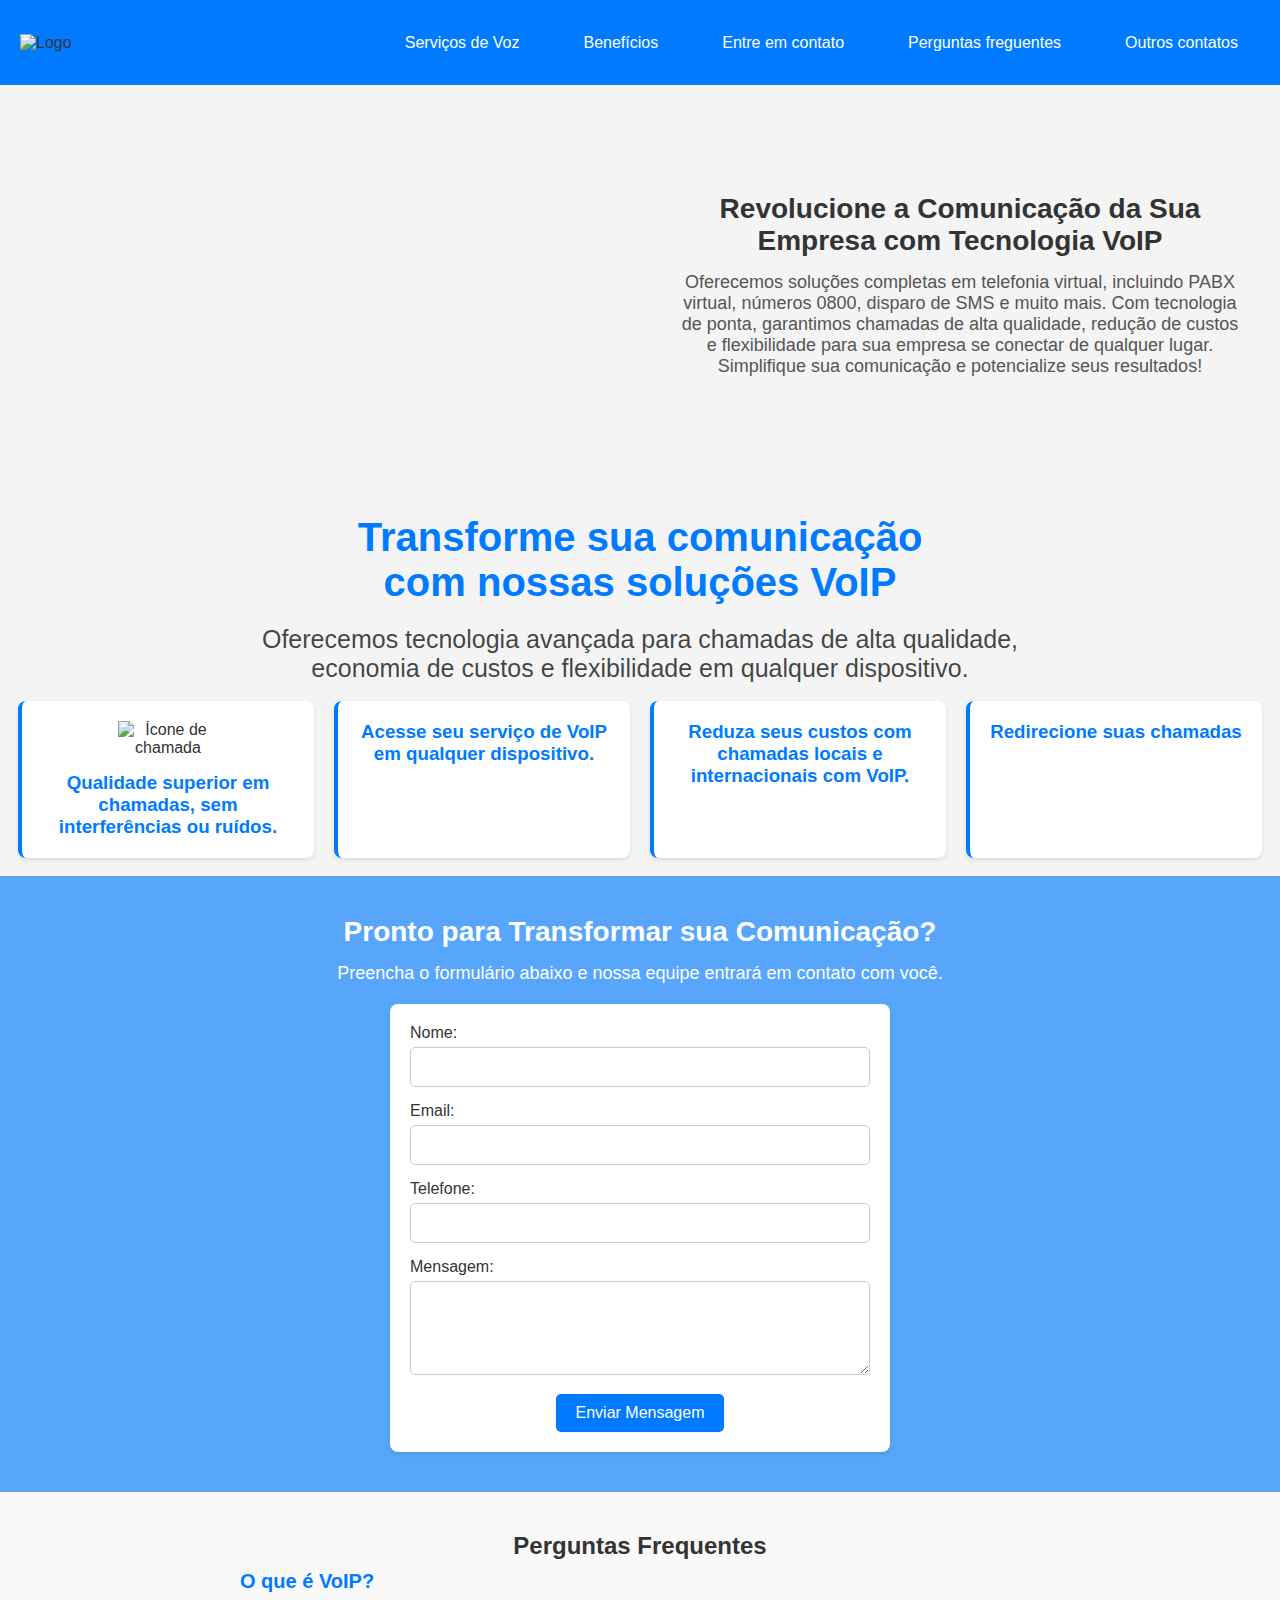
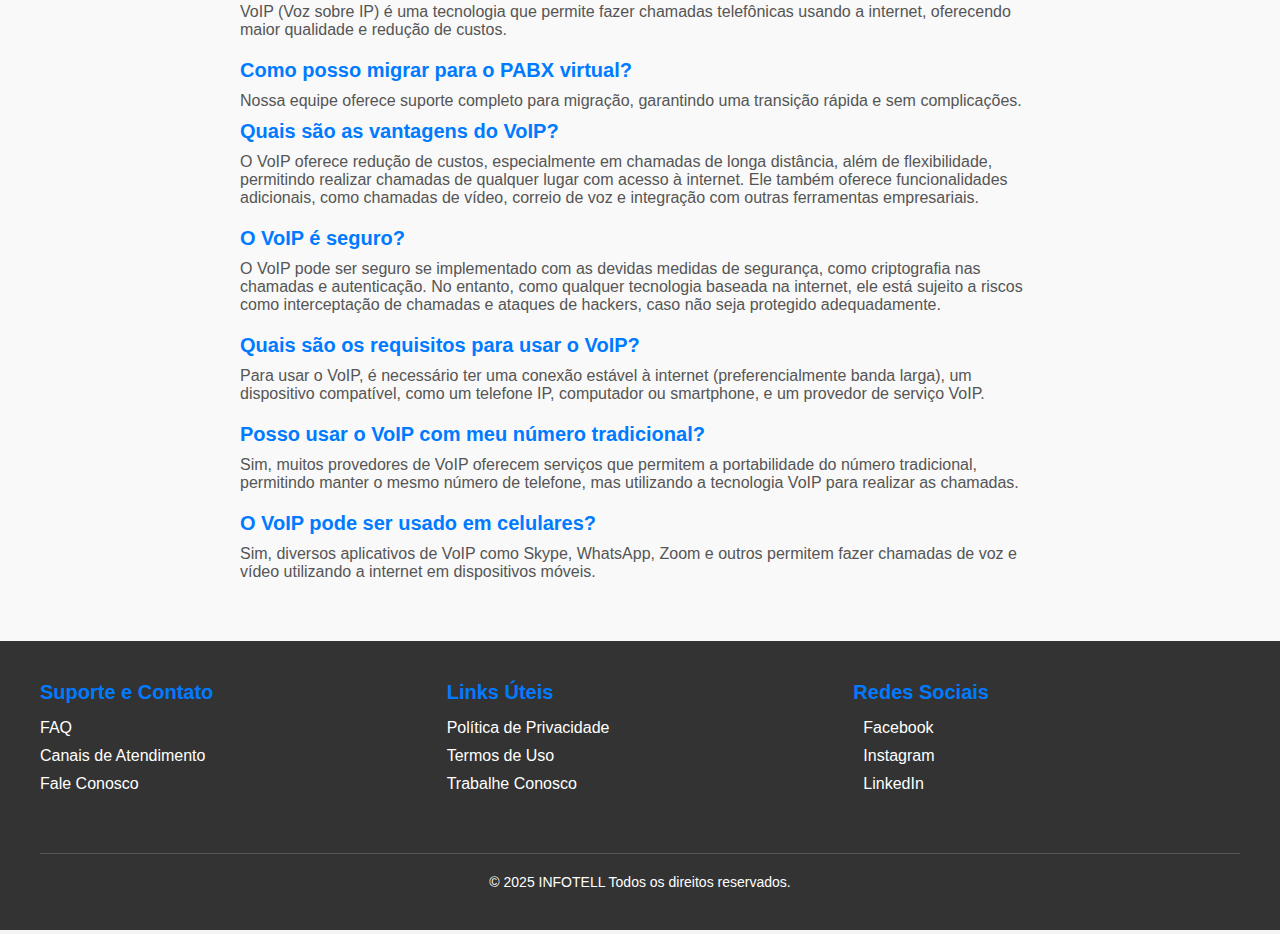
==== index.html @ b204c0e1 "Add files via upload" ====
<!DOCTYPE html>
    <html lang="pt-br">
    <head>
    <meta charset="UTF-8">
    <meta name="viewport" content="width=device-width, initial-scale=1.0">
    <title>Menu Superior Responsivo</title>
    <link rel="stylesheet" href="style.css">
    </head>
    <body>


    <header>
        <div class="logo">
        <img src="imagens/Logo Ifotell.png" alt="Logo" id="logo-img"> <!-- Aqui você coloca a logo quando tiver -->
        </div>
        <nav>
        <ul class="menu">
            <li><a href="#">Serviços de Voz</a></li>
            <li><a href="#Beneficios">Benefícios</a></li>
            <li><a href="#contato">Entre em contato</a></li>
            <li><a href="#pergunta">Perguntas freguentes</a></li>
            <li><a href="#outros">Outros contatos</a></li>
            
        </ul>
        </nav>
    </header>
    <div class="pagina2">
        <div class="conteudo">
            <h1>Revolucione a Comunicação da Sua Empresa com Tecnologia VoIP</h1>
            <p class="texto01">Oferecemos soluções completas em telefonia virtual, incluindo PABX virtual, números 0800, disparo de SMS e muito mais. Com tecnologia de ponta, garantimos chamadas de alta qualidade, redução de custos e flexibilidade para sua empresa se conectar de qualquer lugar. Simplifique sua comunicação e potencialize seus resultados!</p>
        </div>
    </div>

    <div class="container" id="Beneficios">
        <!-- Cabeçalho da página -->

     <div class="titulo">
        <h2>Transforme sua comunicação <br>com nossas soluções VoIP</h2>
        <p>Oferecemos tecnologia avançada para chamadas de alta qualidade,<br> economia de custos e flexibilidade em qualquer dispositivo.</p>
    </div>
        
        <!-- Seção de funcionalidades -->
        <div class="funcionalidades" >
            <!-- Primeira caixa de funcionalidade -->
            <div class="box">
                <!-- Imagem ilustrativa -->
                <img src="https://static.vecteezy.com/ti/vetor-gratis/p1/5747811-call-answer-icon-symbol-green-call-icon-symbol-for-web-app-logo-vetor.jpg" alt="Ícone de chamada">
                <!-- Título da funcionalidade -->
                <h3>Qualidade superior em chamadas, sem interferências ou ruídos.</h3>
                <!-- Descrição da funcionalidade -->
               
            </div>
    
            <!-- Segunda caixa de funcionalidade -->
            <div class="box">
                <!-- Título da funcionalidade -->
                <h3>Acesse seu serviço de VoIP em qualquer dispositivo.</h3>
                <!-- Descrição da funcionalidade -->
             
            </div>
    
            <!-- Terceira caixa de funcionalidade -->
            <div class="box">
                <!-- Título da funcionalidade -->
                <h3>Reduza seus custos com chamadas locais e internacionais com VoIP.</h3>
                <!-- Descrição da funcionalidade -->
              
            </div>
    
            <!-- Quarta caixa de funcionalidade -->
            <div class="box">
                <!-- Título da funcionalidade -->
                <h3>Redirecione suas chamadas</h3>
                <!-- Descrição da funcionalidade -->
              
            </div>
        </div>
    </div>
        

  <!-- inicio CTA -->
  <div id="contato" class="cta">
    <h2>Pronto para Transformar sua Comunicação?</h2>
    <p>Preencha o formulário abaixo e nossa equipe entrará em contato com você.</p>
    <form action="https://formspree.io/f/xyzkvyep" method="post" class="formulario-cta">
        <div class="campo">
            <label for="nome">Nome:</label>
            <input type="text" id="nome" name="nome" required>
        </div>
        <div class="campo">
            <label for="email">Email:</label>
            <input type="email" id="email" name="email" required>
        </div>
        <div class="campo">
            <label for="telefone">Telefone:</label>
            <input type="tel" id="telefone" name="telefone" required>
        </div>
        <div class="campo">
            <label for="mensagem">Mensagem:</label>
            <textarea id="mensagem" name="mensagem" rows="4" required></textarea>
        </div>
        <button type="submit" class="botao-cta">Enviar Mensagem</button>
    </form>
</div>





  <!-- Inicio de PERGUNTAS FREQUENTES -->


  <div id="pergunta" class="faq">
    <h2>Perguntas Frequentes</h2>
    <div class="faq-container">
        <div class="pergunta">
            <h3>O que é VoIP?</h3>
            <p>VoIP (Voz sobre IP) é uma tecnologia que permite fazer chamadas telefônicas usando a internet, oferecendo maior qualidade e redução de custos.</p>
        </div>
        <div class="pergunta">
            <h3>Como posso migrar para o PABX virtual?</h3>
            <p>Nossa equipe oferece suporte completo para migração, garantindo uma transição rápida e sem complicações.</p>
            <div class="pergunta">
                <h3>Quais são as vantagens do VoIP?</h3>
                <p>O VoIP oferece redução de custos, especialmente em chamadas de longa distância, além de flexibilidade, permitindo realizar chamadas de qualquer lugar com acesso à internet. Ele também oferece funcionalidades adicionais, como chamadas de vídeo, correio de voz e integração com outras ferramentas empresariais.</p>
            </div>
            
            <div class="pergunta">
                <h3>O VoIP é seguro?</h3>
                <p>O VoIP pode ser seguro se implementado com as devidas medidas de segurança, como criptografia nas chamadas e autenticação. No entanto, como qualquer tecnologia baseada na internet, ele está sujeito a riscos como interceptação de chamadas e ataques de hackers, caso não seja protegido adequadamente.</p>
            </div>
            
            <div class="pergunta">
                <h3>Quais são os requisitos para usar o VoIP?</h3>
                <p>Para usar o VoIP, é necessário ter uma conexão estável à internet (preferencialmente banda larga), um dispositivo compatível, como um telefone IP, computador ou smartphone, e um provedor de serviço VoIP.</p>
            </div>
            
            <div class="pergunta">
                <h3>Posso usar o VoIP com meu número tradicional?</h3>
                <p>Sim, muitos provedores de VoIP oferecem serviços que permitem a portabilidade do número tradicional, permitindo manter o mesmo número de telefone, mas utilizando a tecnologia VoIP para realizar as chamadas.</p>
            </div>
            
            <div class="pergunta">
                <h3>O VoIP pode ser usado em celulares?</h3>
                <p>Sim, diversos aplicativos de VoIP como Skype, WhatsApp, Zoom e outros permitem fazer chamadas de voz e vídeo utilizando a internet em dispositivos móveis.</p>
            </div>
            




            
        </div>
    </div>
</div>





  <!-- Inicio do Rodapé -->

    <footer id="outros" class="rodape">
        <div class="rodape-container">
            <!-- Seção de Suporte e Contato -->
            <div class="rodape-secao">
                <h3>Suporte e Contato</h3>
                <ul>
                    <li><a href="#">FAQ</a></li>
                    <li><a href="#">Canais de Atendimento</a></li>
                    <li><a href="#">Fale Conosco</a></li>
                </ul>
            </div>
    
            <!-- Seção de Links Úteis -->
            <div class="rodape-secao">
                <h3>Links Úteis</h3>
                <ul>
                    <li><a href="#">Política de Privacidade</a></li>
                    <li><a href="#">Termos de Uso</a></li>
                    <li><a href="#">Trabalhe Conosco</a></li>
                </ul>
            </div>
    
            <!-- Seção de Redes Sociais -->
            <div class="rodape-secao">
                <h3>Redes Sociais</h3>
                <ul class="redes-sociais">
                    <li><a href="#"><i class="fab fa-facebook"></i> Facebook</a></li>
                    <li><a href="#"><i class="fab fa-instagram"></i> Instagram</a></li>
                    <li><a href="#"><i class="fab fa-linkedin"></i> LinkedIn</a></li>
                </ul>
            </div>
    
            <!-- Seção de Direitos Autorais -->
            <div class="rodape-direitos">
                <p>&copy; 2025 INFOTELL Todos os direitos reservados.</p>
            </div>
        </div>
    </footer>



    


    </body>


    </html>
---- style.css ----
* {
    margin: 0;
    padding: 0;
    box-sizing: border-box;
}

body {
    font-family: Arial, sans-serif;
    margin: 0;
    padding: 0;
    background-color: #f4f4f4;
    color: #333;
    justify-content: center;
    align-items: center;
    min-height: 100vh;
}

header {
    display: flex;
    justify-content: space-between;
    align-items: center;
    background-color: #007bff;
    padding: 20px 20px;
    height: 85px;
}

.logo img {
    width: 150px;
}

nav .menu {
    list-style: none;
    display: flex;
    gap: 20px;
}

nav .menu li {
    display: inline-block;
}

nav .menu a {
    color: white;
    text-decoration: none;
    font-size: 16px;
    padding: 8px 22px;
    border-radius: 5px;
    transition: background-color 0.3s;
}

nav .menu a:hover {
    background-color: #0056b3;
}

/* Responsividade */
@media screen and (max-width: 768px) {
    header {
        flex-direction: column;
        align-items: flex-start;
    }

    .logo img {
        width: 50px; /* Reduzindo o tamanho da logo */
    }

    nav .menu {
        display: none; /* Inicialmente escondemos o menu */
        flex-direction: column;
        align-items: flex-start;
        width: 100%;
        padding: 10px 0;
    }

    nav .menu.active {
        display: flex; /* Quando a classe 'active' for adicionada, o menu será exibido */
    }

    nav .menu li {
        margin-bottom: 10px;
    }

    /* Ícone do menu (hamburger) */
    .menu-toggle {
        display: flex;
        flex-direction: column;
        gap: 5px;
        cursor: pointer;
    }

    .menu-toggle span {
        width: 25px;
        height: 3px;
        background-color: white;
    }
}

#imagemcentral {
    width: 100%; /* Define a largura fixa */
    overflow: hidden; /* Esconde a parte extra da imagem */
    height: auto; /* Mantém a proporção original */
}

.pagina2 {
  position: relative; /* Permite posicionar o conteúdo sobre a imagem */
  width: 100%; /* Largura total */
  height: 400px; /* Altura da seção (ajuste conforme necessário) */
  background-image: url('imagens/imagem_div_2.png'); /* Imagem de fundo */
  background-size: cover; /* Cobrir toda a área */
  background-position: center; /* Centraliza a imagem */
  display: flex;
  justify-content: flex-end; /* Alinha o conteúdo à direita */
  align-items: center; /* Centraliza verticalmente */
  text-align: center; /* Centraliza o texto */
}

.conteudo {
  background-color: rgba(255, 255, 255, 0); /* Fundo semi-transparente */
  padding: 20px;
  border-radius: 10px;
  max-width: 600px; /* Largura máxima do conteúdo */
  margin-right: 20px;
}

.pagina2 h1 {
  color: #333; /* Cor do título */
  font-size: 28px; /* Tamanho da fonte */
  margin-bottom: 15px; /* Espaçamento abaixo do título */
}

.pagina2 p {
  color: #555; /* Cor do texto */
  font-size: 18px; /* Tamanho da fonte */
}

/* Estilo do contêiner principal que envolve todo o conteúdo da página */
.container {
    width: 100%; /* Largura de 100% da tela */
    max-width: 1200px; /* Largura máxima de 1200px */
    margin: 0 auto; /* Centraliza o container */
    
}

/* Estilo da seção de serviços */
.services {
    display: flex; /* Layout flexível */
    flex-direction: column; /* Organiza os itens em coluna */

}

/* Estilo de cada serviço individual */
.service {
    background-color: #f9f9f9; /* Cor de fundo cinza claro */
    padding: 15px; /* Espaçamento interno */
    border-radius: 8px; /* Bordas arredondadas */
    border-left: 4px solid #007BFF; /* Borda lateral azul */
}

/* Estilo do título de cada serviço */
.service h2 {
    color: #007BFF; /* Cor do texto azul */
    margin-top: 0; /* Remove a margem superior padrão */
}

/* Estilo da seção de funcionalidades */
.funcionalidades {
    width: 100vw; /* Ocupa 100% da largura da viewport */
    margin-left: calc(-50vw + 50%); /* Centraliza a div */
    padding: 18px; /* Espaçamento interno */
    box-sizing: border-box; /* Garante que o padding não aumente a largura */
    display: flex;
    flex-wrap: wrap;
    gap: 20px;
}

/* Estilo de cada caixa de funcionalidade */
.box {
    background-color: white; /* Cor de fundo branca */
    padding: 20px; /* Espaçamento interno */
    border-radius: 8px; /* Bordas arredondadas */
    border-left: 4px solid #007BFF; /* Borda lateral azul */
    text-align: center; /* Centraliza o conteúdo */
    flex: 1 1 250px; /* Flex-grow, flex-shrink, flex-basis */
    box-shadow: 0 2px 4px rgba(0, 0, 0, 0.1); /* Sombra suave */
}

/* Estilo da imagem dentro das caixas */
.box img {
    max-width: 100px; /* Largura máxima da imagem */
    margin-bottom: 15px; /* Espaçamento abaixo da imagem */
}

/* Estilo do título dentro das caixas */
.box h3 {
    color: #007BFF; /* Cor do texto azul */
    margin-top: 0; /* Remove a margem superior padrão */
}

.titulo h2{
  margin-top: 10px;
  text-align: center;
 color: #007BFF;
 padding: 20px;
 font-size: 40px;
 font-weight: bold;

}

.titulo p{
text-align: center;
color: #000000bb;
font-size: 25px;

}


/* Estilo do rodapé */
.rodape {
  background-color: #333; /* Cor de fundo escura */
  color: white; /* Cor do texto */
  padding: 40px 20px; /* Espaçamento interno */
  text-align: center; /* Centraliza o conteúdo */
}

.rodape-container {
  max-width: 1200px; /* Largura máxima do conteúdo */
  margin: 0 auto; /* Centraliza o contêiner */
  display: flex;
  justify-content: space-between; /* Distribui as seções */
  flex-wrap: wrap; /* Quebra para a próxima linha em telas menores */
  gap: 20px; /* Espaçamento entre as seções */
}

.rodape-secao {
  flex: 1 1 250px; /* Flexibilidade das seções */
  text-align: left; /* Alinha o texto à esquerda */
}

.rodape-secao h3 {
  color: #007BFF; /* Cor do título */
  font-size: 20px; /* Tamanho da fonte */
  margin-bottom: 15px; /* Espaçamento abaixo do título */
}

.rodape-secao ul {
  list-style: none; /* Remove os marcadores da lista */
  padding: 0;
}

.rodape-secao ul li {
  margin-bottom: 10px; /* Espaçamento entre os itens da lista */
}

.rodape-secao ul li a {
  color: white; /* Cor do link */
  text-decoration: none; /* Remove o sublinhado */
  transition: color 0.3s; /* Transição suave */
}

.rodape-secao ul li a:hover {
  color: #007BFF; /* Cor do link ao passar o mouse */
}

.redes-sociais .fab {
  margin-right: 10px; /* Espaçamento entre o ícone e o texto */
}

.rodape-direitos {
  width: 100%; /* Ocupa toda a largura */
  margin-top: 30px; /* Espaçamento acima do texto */
  border-top: 1px solid #555; /* Linha divisória */
  padding-top: 20px; /* Espaçamento acima do texto */
  font-size: 14px; /* Tamanho da fonte */

}



/* INICIO CSS CTA*/

.cta {
  background-color: #007bffa4;
  color: white;
  padding: 40px 20px;
  text-align: center;
}

.cta h2 {
  font-size: 28px;
  margin-bottom: 15px;
}

.cta p {
  font-size: 18px;
  margin-bottom: 20px;
}

.formulario-cta {
  max-width: 500px;
  margin: 0 auto;
  background-color: white;
  padding: 20px;
  border-radius: 8px;
  box-shadow: 0 2px 4px rgba(0, 0, 0, 0.1);
}

.campo {
  margin-bottom: 15px;
  text-align: left;
}

.campo label {
  display: block;
  color: #333;
  font-size: 16px;
  margin-bottom: 5px;
}

.campo input,
.campo textarea {
  width: 100%;
  padding: 10px;
  border: 1px solid #ccc;
  border-radius: 5px;
  font-size: 16px;
}

.campo textarea {
  resize: vertical; /* Permite redimensionar verticalmente */
}

.botao-cta {
  background-color: #007BFF;
  color: white;
  padding: 10px 20px;
  border: none;
  border-radius: 5px;
  font-size: 16px;
  cursor: pointer;
  transition: background-color 0.3s;
}

.botao-cta:hover {
  background-color: #0056b3;
}

/* inicio das perguntas*/
.faq {
    background-color: #f9f9f9;
    padding: 40px 20px;
    text-align: center;
}

.faq-container {
    max-width: 800px;
    margin: 0 auto;
    text-align: left;
}

.pergunta {
    margin-bottom: 20px;
}

.pergunta h3 {
    color: #007BFF;
    margin-top: 10px;
    font-size: 20px;
    margin-bottom: 10px;
}

.pergunta p {
    color: #555;
    font-size: 16px;
}
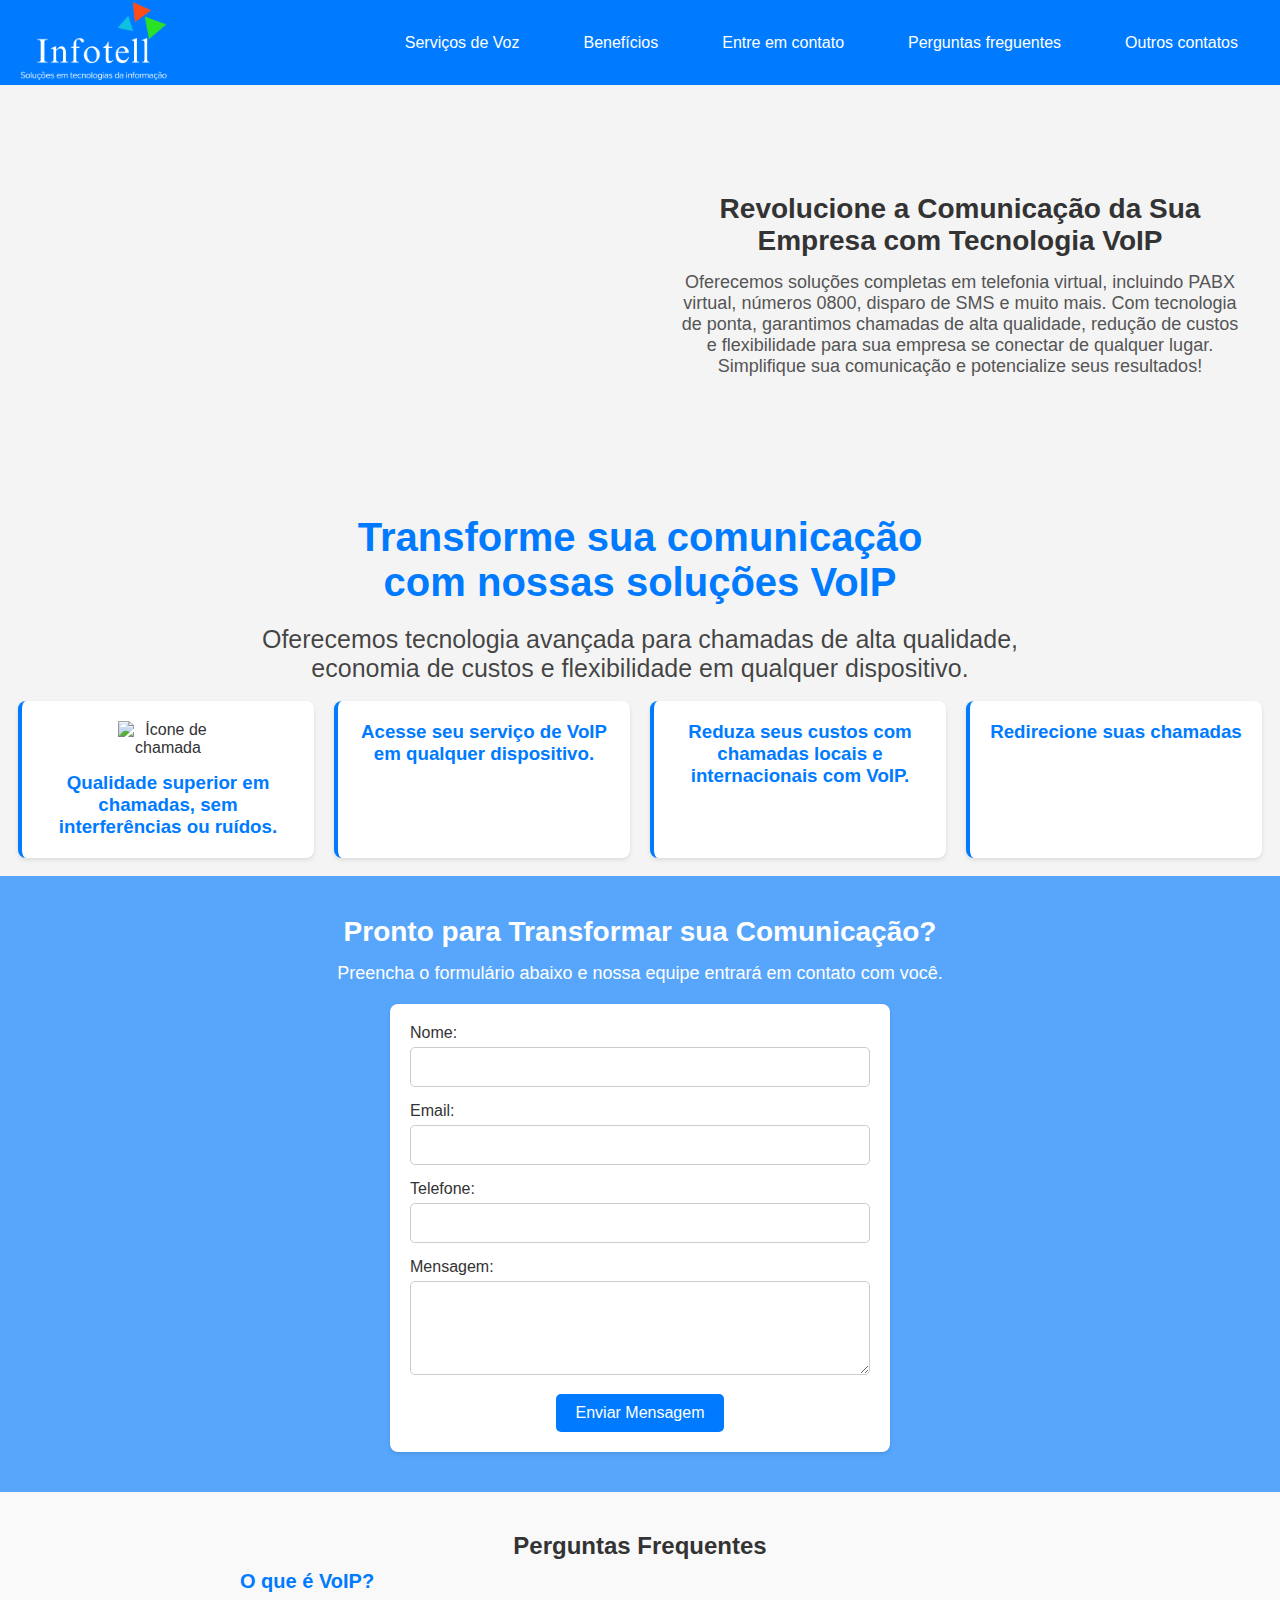
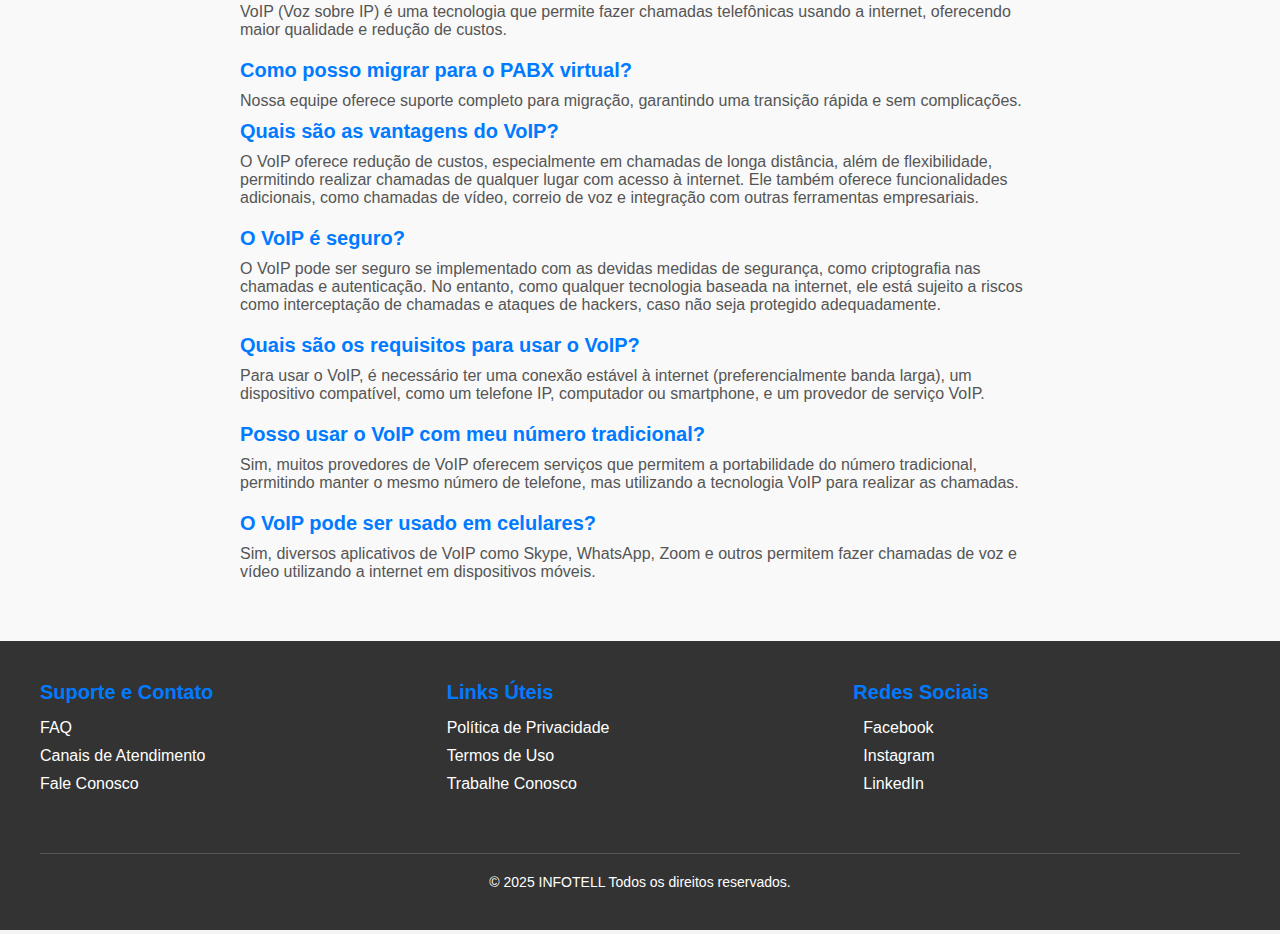
==== commit 0b2be200: "Update index.html" ====
--- a/index.html
+++ b/index.html
@@ -11,7 +11,7 @@
 
     <header>
         <div class="logo">
-        <img src="imagens/Logo Ifotell.png" alt="Logo" id="logo-img"> <!-- Aqui você coloca a logo quando tiver -->
+        <img src="Logo Ifotell.png" alt="Logo" id="logo-img"> <!-- Aqui você coloca a logo quando tiver -->
         </div>
         <nav>
         <ul class="menu">
